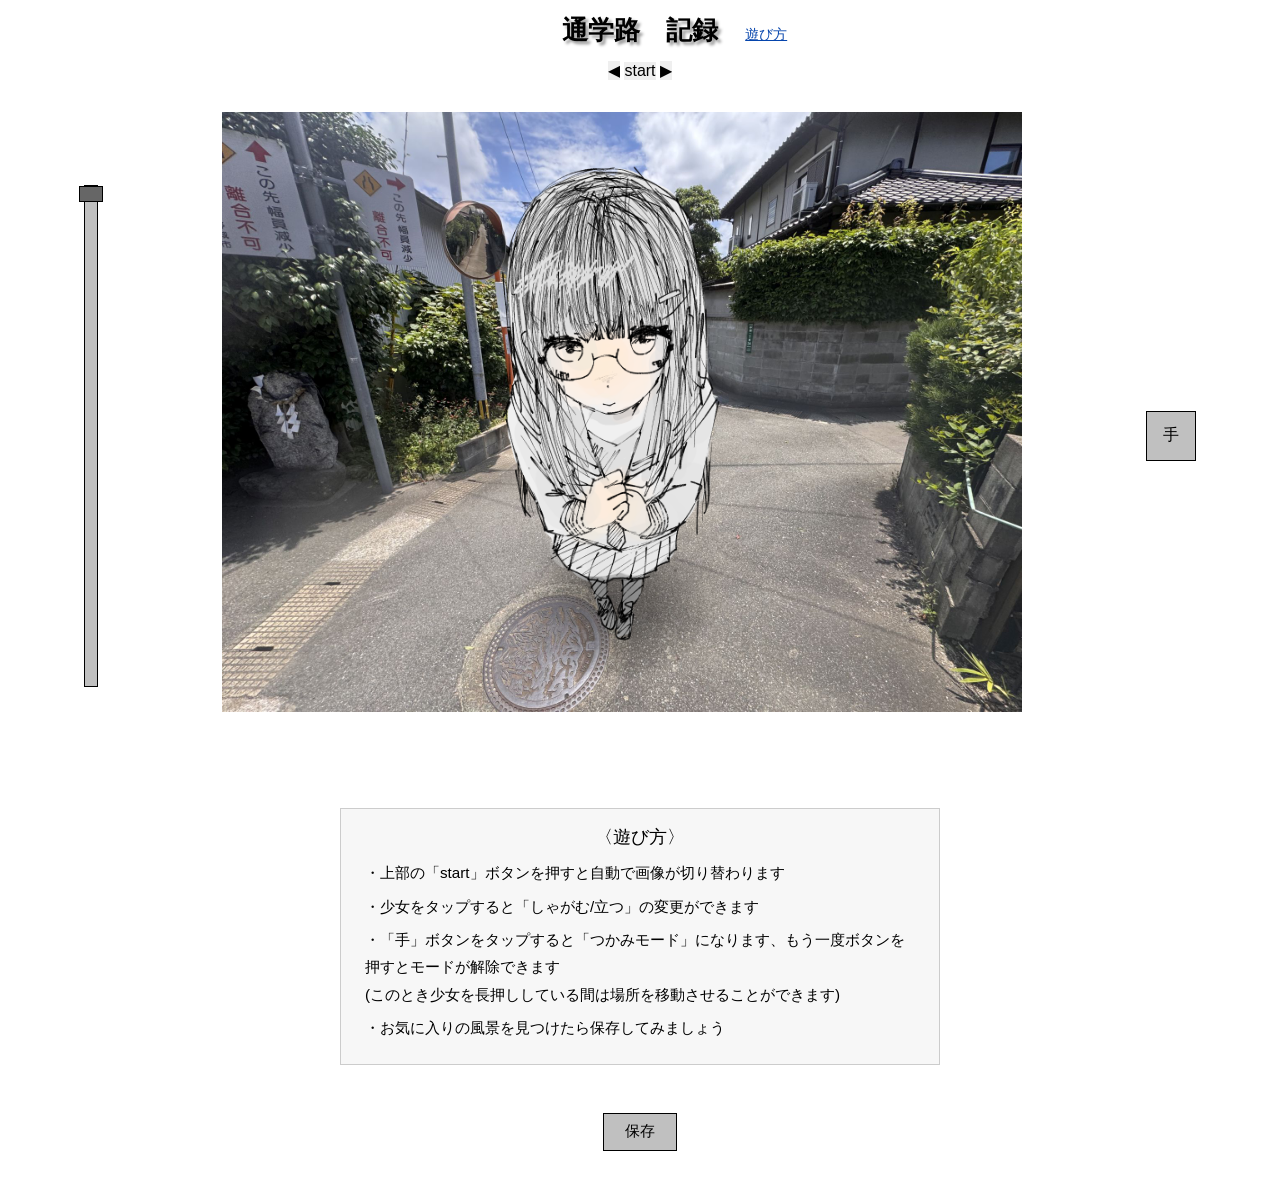
==== index.html @ 1c833973 "Add files via upload" ====
<!DOCTYPE html>
<html>
<head>
<meta charset="utf-8">
<meta name="viewport" content="width=device-width, initial-scale=1">
<title>slideshow</title>
<link rel="stylesheet" href="slideshow.css">
</head>

<script>
// グローバル変数
let Num_image = 100;
let Count = -1;
let Toggle = 0;
let timerId = null;

// 切り替わる速さ(ミリ秒)
let INTERVAL_MS = 500;

// 女の子キャラの画像(立ち/しゃがみ)
let GIRL_STAND = "chara1stand.png";
let GIRL_CROUCH = "chara1sit.png";
let girlToggle = 0;

// 女の子をクリックしたときに立ち/しゃがみを切り替える(手モード中は無効)
function toggleGirl(){
    if(handMode) return;
    girlToggle ^= 1;
    document.getElementById("girl").src = girlToggle ? GIRL_CROUCH : GIRL_STAND;
}

// 手モード(女の子を長押ししている間だけドラッグして移動できるモード)
let handMode = false;
let dragging = false;
let offsetX = 0, offsetY = 0;
let pressTimer = null;

// 長押しと判定するまでの時間(ミリ秒)
const LONG_PRESS_MS = 250;

function toggleHandMode(){
    handMode = !handMode;
    document.getElementById("handBtn").classList.toggle("active", handMode);
    document.body.classList.toggle("hand-mode", handMode);
}

window.addEventListener("DOMContentLoaded", function(){
    let girl = document.getElementById("girl");
    let frame = document.getElementById("koma-frame");

    // マウス・タッチ・ペンをまとめて扱う(Pointer Events)
    girl.addEventListener("pointerdown", function(e){
        if(!handMode) return;
        e.preventDefault();

        // すぐには動かさず、一定時間押し続けたらドラッグ開始
        clearTimeout(pressTimer);
        pressTimer = setTimeout(function(){
            dragging = true;
            let girlRect = girl.getBoundingClientRect();
            offsetX = e.clientX - girlRect.left;
            offsetY = e.clientY - girlRect.top;
            girl.classList.add("dragging");
        }, LONG_PRESS_MS);

        // 指やマウスが少女の外に出てもイベントを受け取り続ける
        girl.setPointerCapture(e.pointerId);
    });

    girl.addEventListener("pointermove", function(e){
        if(!dragging) return;
        let frameRect = frame.getBoundingClientRect();
        girl.style.left = (e.clientX - frameRect.left - offsetX) + "px";
        girl.style.top  = (e.clientY - frameRect.top  - offsetY) + "px";
        girl.style.transform = "none";
    });

    function endPress(){
        clearTimeout(pressTimer);
        dragging = false;
        girl.classList.remove("dragging");
    }

    girl.addEventListener("pointerup", endPress);
    girl.addEventListener("pointercancel", endPress);
});

// 数値を0埋めn桁表示に変換
Number.prototype.d = function(keta){
    return String(Math.pow(10,keta)+this).slice(1);
};

// 指定した番号の写真を表示する
function showImage(n){
    document.getElementById("koma").src = n.d(3) + ".jpg";
}

// スライダーを動かしたとき
function moveSlider(value){
    clearTimeout(timerId);

    Count = Number(value);
    showImage(Count);

    document.getElementById("start").value = Count.d(3);
}

// スライドショー
function change(){
    if(Toggle == 1){
        Count = (Count + 1) % Num_image;
        showImage(Count);

        document.getElementById("slider").value = Count;
        document.getElementById("start").value = Count.d(3) + " ▷";

        timerId = setTimeout(change, INTERVAL_MS);
    } else {
        clearTimeout(timerId);
        document.getElementById("start").value = Count.d(3) + " ■";
    }
}

// 手動送り
function flip(n){
    clearTimeout(timerId);

    Count = (Count + n + Num_image) % Num_image;

    showImage(Count);

    document.getElementById("slider").value = Count;
    document.getElementById("start").value = Count.d(3);
}

// koma画像をobject-fit:coverと同じ計算でcanvasに描画する
function drawCover(ctx, img, destW, destH){
    let iw = img.naturalWidth, ih = img.naturalHeight;
    let ir = iw / ih, dr = destW / destH;
    let sx, sy, sw, sh;

    if(ir > dr){
        sh = ih;
        sw = ih * dr;
        sx = (iw - sw) / 2;
        sy = 0;
    } else {
        sw = iw;
        sh = iw / dr;
        sx = 0;
        sy = (ih - sh) / 2;
    }

    ctx.drawImage(img, sx, sy, sw, sh, 0, 0, destW, destH);
}

// 少女が重なった写真をjpgとして保存する
function saveWithGirl(){
    if(!window.confirm("この通学路を保存しますか?")) return;

    let frame = document.getElementById("koma-frame");
    let komaImg = document.getElementById("koma");
    let girlImg = document.getElementById("girl");

    let frameRect = frame.getBoundingClientRect();
    let girlRect = girlImg.getBoundingClientRect();

    // 画質を上げるため、表示サイズの2倍で書き出す
    let scale = 2;
    let canvas = document.createElement("canvas");
    canvas.width = Math.round(frameRect.width * scale);
    canvas.height = Math.round(frameRect.height * scale);

    let ctx = canvas.getContext("2d");

    try {
        // 背景の写真
        drawCover(ctx, komaImg, canvas.width, canvas.height);

        // 女の子(フレーム内の現在位置・サイズをそのまま反映)
        let gx = (girlRect.left - frameRect.left) * scale;
        let gy = (girlRect.top  - frameRect.top ) * scale;
        let gw = girlRect.width  * scale;
        let gh = girlRect.height * scale;
        ctx.drawImage(girlImg, gx, gy, gw, gh);

        let link = document.createElement("a");
        link.download = "tsuugakuro_" + Count.d(3) + ".jpg";
        link.href = canvas.toDataURL("image/jpeg", 0.92);
        link.click();
    } catch(err){
        alert("保存に失敗しました。サーバー経由(http/https)で開いているか確認してください。");
        console.error(err);
    }
}
</script>

<body>

<div class="header-row">
    <span class="help-link-spacer" aria-hidden="true">遊び方</span>
    <h1>通学路　記録</h1>
    <a href="#help" class="help-link">遊び方</a>
</div>

<input type="button" name="prev" value="◀" onclick="flip(-1);">
<input type="button" id="start" value="start" onclick="Toggle^=1; change();">
<input type="button" name="next" value="▶" onclick="flip(1);">

<div class="slideshow-area">
    <!-- スライダー(縦向き) -->
    <input
        type="range"
        id="slider"
        orient="vertical"
        min="0"
        max="99"
        value="0"
        oninput="moveSlider(this.value)">

    <div class="slide">
        <div id="koma-frame">
            <img id="koma" src="000.jpg">
            <img id="girl" src="chara1stand.png" onclick="toggleGirl();">
        </div>
    </div>

    <!-- 手モード切り替えボタン -->
    <input type="button" id="handBtn" value="手" onclick="toggleHandMode();">
</div>

<div id="help" class="help-box">
    <h2>〈遊び方〉</h2>
    <ul>
        <li>・上部の「start」ボタンを押すと自動で画像が切り替わります</li>
        <li>・少女をタップすると「しゃがむ/立つ」の変更ができます</li>
        <li>・「手」ボタンをタップすると「つかみモード」になります、もう一度ボタンを押すとモードが解除できます<br>(このとき少女を長押ししている間は場所を移動させることができます)</li>
        <li>・お気に入りの風景を見つけたら保存してみましょう</li>
    </ul>
</div>

<div class="save-area">
    <input type="button" id="saveBtn" value="保存" onclick="saveWithGirl();">
</div>

</body>
</html>
---- slideshow.css ----
*{
  margin:0;
  padding:0;
  border:none;
  font-size:100%;
  font-style:normal;
  font-weight:normal;
  font-family:"Hiragino Kaku Gothic ProN","Hiragino Sans","Yu Gothic","Meiryo",sans-serif;
}

input {
  cursor:pointer;
}

html {
  text-align:center;
}

body {
  width:100%;
  margin:0 auto;
  text-align:center;
  background-color:#fff;
}

div.slideshow-area {
  display:flex;
  align-items:center;
  justify-content:center;
  gap:1.5em;
  margin:1em auto;
}

div.slide {
  width:1000px;
  max-width:100%;
  box-sizing:border-box;
  margin:0;
  padding:1em;
}

div#koma-frame {
  position:relative;
  width:800px;
  max-width:100%;
  aspect-ratio:4/3;
  overflow:hidden;
  margin:0 auto 3em;
}

img#koma {
  width:100%;
  height:100%;
  object-fit:cover;
  display:block;
}

img#girl {
  position:absolute;
  top:53%;
  left:50%;
  transform:translate(-50%, -50%);
  height:90%;
  width:auto;
  cursor:pointer;
  z-index:2;
}

#handBtn {
  width:50px;
  height:50px;
  background:#c0c0c0;
  border:1px solid #000;
  border-radius:0;
  font-size:1em;
}

#handBtn.active {
  background:#666;
}

/* 保存ボタン(文字が切れないよう幅は自動) */
#saveBtn {
  width:auto;
  height:auto;
  padding:0.5em 1.4em;
  background:#c0c0c0;
  border:1px solid #000;
  border-radius:0;
  font-size:0.95em;
  white-space:nowrap;
}

#saveBtn:active {
  background:#999;
}

div.save-area {
  margin:1em auto 3em;
}

/* 手モードのカーソルの形 */
body.hand-mode img#girl {
  cursor:grab;
  /* 手モード中はスマホでスクロール等のジェスチャーと衝突しないようにする */
  touch-action:none;
}

body.hand-mode img#girl:active,
img#girl.dragging {
  cursor:grabbing;
}

h1 {
  margin:0.5em;
  font-size:1.6em;
  font-weight:bolder;
  text-shadow:3px 3px 3px #999;
}

/* タイトル行(タイトル+遊び方リンク) */
.header-row {
  display:flex;
  align-items:baseline;
  justify-content:center;
}

.help-link {
  margin-left:1em;
  font-size:0.9em;
  color:#0645ad;
  text-decoration:underline;
  cursor:pointer;
}

.help-link-spacer {
  margin-right:1em;
  font-size:0.9em;
  visibility:hidden;
}

/* ===== スライダー(縦向き・上から下へ) ===== */

#slider{
  -webkit-appearance:none;
  appearance:none;
  writing-mode:vertical-lr;
  width:12px;
  height:500px;
  background:#c0c0c0;
  border:1px solid #000;
  border-radius:0;
  outline:none;
}

/* Chrome・Edge・Safari */
#slider::-webkit-slider-thumb{
  -webkit-appearance:none;
  appearance:none;
  width:24px;
  height:16px;
  background:#666;
  border:1px solid #000;
  border-radius:0;
  cursor:pointer;
}

/* ===== 遊び方の説明 ===== */

div.help-box {
  max-width:600px;
  margin:2em auto 3em;
  padding:1em 1.5em;
  text-align:left;
  background:#f7f7f7;
  border:1px solid #ccc;
  box-sizing:border-box;
}

div.help-box h2 {
  font-size:1.1em;
  margin-bottom:0.6em;
  text-align:center;
}

div.help-box ul {
  list-style:none;
  line-height:1.8;
}

div.help-box li {
  margin-bottom:0.4em;
  font-size:0.95em;
}

/* ===== スマホ向け調整 ===== */
@media (max-width:768px){

  h1{
    font-size:1.3em;
    margin:0.4em;
  }

  /* ボタン類を大きく、タップしやすいサイズに */
  input[type="button"]{
    font-size:1.3em;
    padding:0.6em 1em;
    min-width:2.6em;
    min-height:2.6em;
  }

  /* 縦並びにして横はみ出しを防ぐ */
  div.slideshow-area{
    flex-direction:column;
    gap:1em;
    width:100%;
    margin:1em auto;
  }

  div.slide{
    width:100%;
    padding:0.5em;
  }

  div#koma-frame{
    width:92vw;
    margin:0 auto 1.5em;
  }

  /* スライダーは横向きにして画面幅に収める */
  #slider{
    writing-mode:horizontal-tb;
    width:88vw;
    max-width:500px;
    height:14px;
  }

  #slider::-webkit-slider-thumb{
    width:18px;
    height:26px;
  }

  #handBtn{
    width:3.2em;
    height:3.2em;
    font-size:1.4em;
  }

  /* 保存ボタンは固定幅にせず、文字が切れないようにする */
  #saveBtn{
    width:auto;
    height:auto;
    padding:0.7em 1.6em;
    font-size:1.2em;
  }

  .help-link{
    font-size:0.8em;
    margin-left:0.6em;
  }

  .help-link-spacer{
    font-size:0.8em;
    margin-right:0.6em;
  }

  div.help-box{
    max-width:92vw;
    margin:1.5em auto 2em;
    padding:0.8em 1em;
  }

  div.help-box li{
    font-size:0.9em;
  }
}
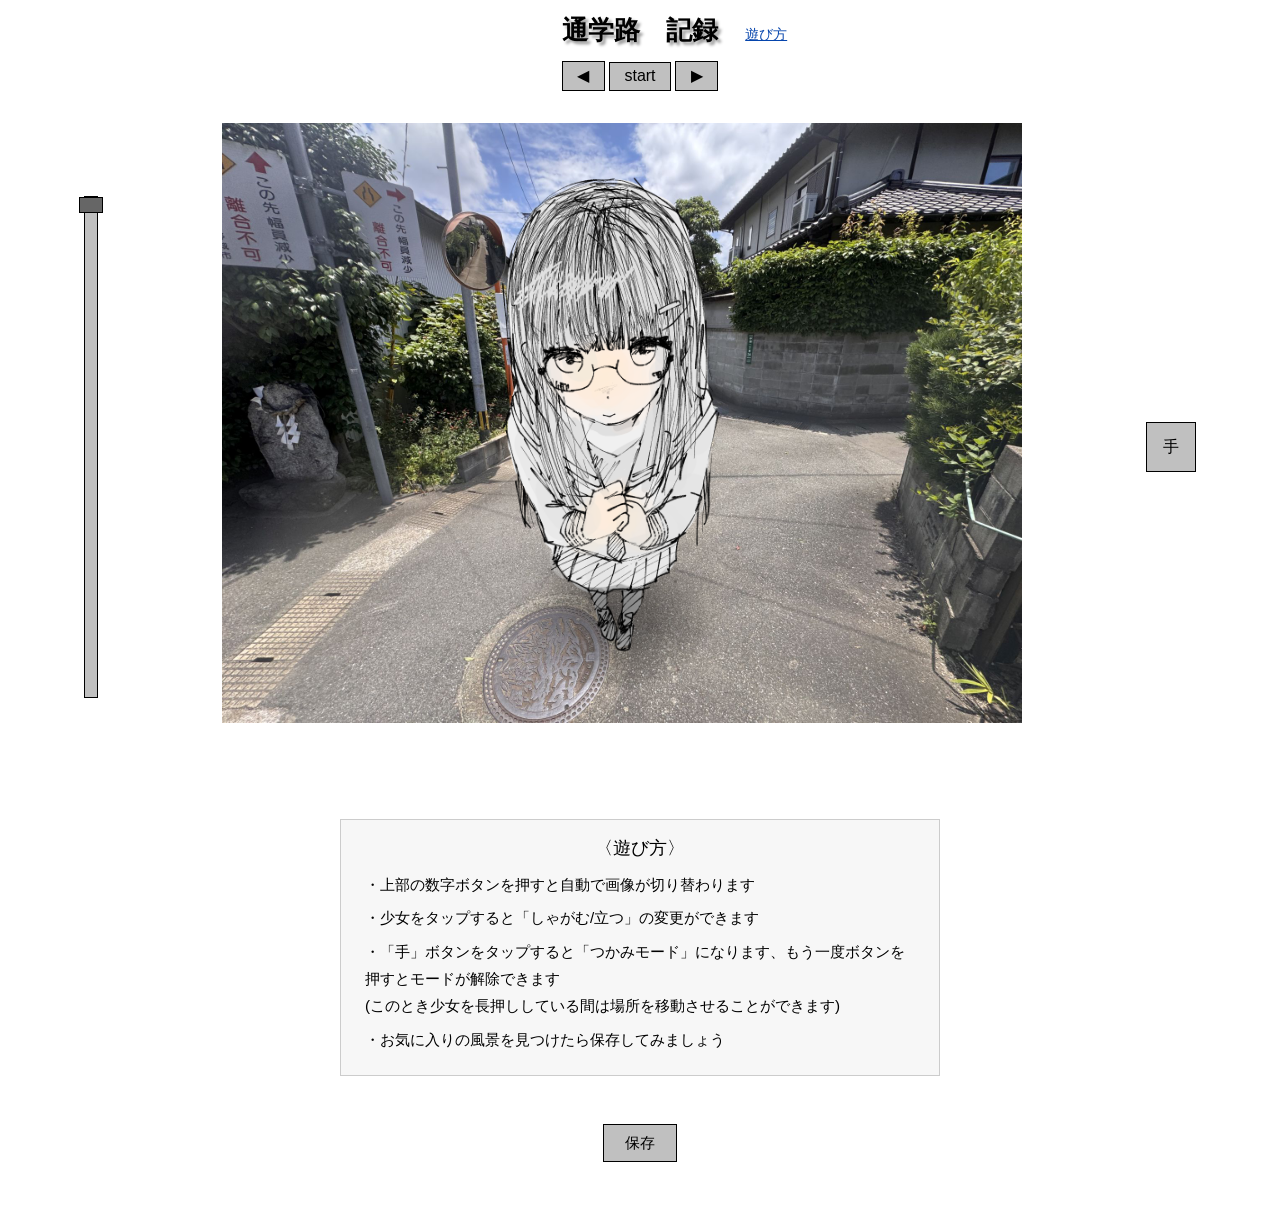
==== commit db5961be: "Add files via upload" ====
--- a/index.html
+++ b/index.html
@@ -221,7 +221,7 @@
     <div class="slide">
         <div id="koma-frame">
             <img id="koma" src="000.jpg">
-            <img id="girl" src="chara1stand.png" onclick="toggleGirl();">
+            <img id="girl" src="chara1stand.png" draggable="false" onclick="toggleGirl();">
         </div>
     </div>
 
@@ -232,7 +232,7 @@
 <div id="help" class="help-box">
     <h2>〈遊び方〉</h2>
     <ul>
-        <li>・上部の「start」ボタンを押すと自動で画像が切り替わります</li>
+        <li>・上部の数字ボタンを押すと自動で画像が切り替わります</li>
         <li>・少女をタップすると「しゃがむ/立つ」の変更ができます</li>
         <li>・「手」ボタンをタップすると「つかみモード」になります、もう一度ボタンを押すとモードが解除できます<br>(このとき少女を長押ししている間は場所を移動させることができます)</li>
         <li>・お気に入りの風景を見つけたら保存してみましょう</li>
--- a/slideshow.css
+++ b/slideshow.css
@@ -10,6 +10,20 @@
 
 input {
   cursor:pointer;
+}
+
+input[type="button"] {
+  -webkit-appearance:none;
+  appearance:none;
+  color:#000;
+  background:#c0c0c0;
+  border:1px solid #000;
+  border-radius:0;
+  padding:0.3em 0.9em;
+}
+
+input[type="button"]:active {
+  background:#999;
 }
 
 html {
@@ -64,6 +78,11 @@
   width:auto;
   cursor:pointer;
   z-index:2;
+  /* 長押し時にiOSの選択メニューや画像保存メニューが出ないようにする */
+  -webkit-touch-callout:none;
+  -webkit-user-select:none;
+  user-select:none;
+  -webkit-user-drag:none;
 }
 
 #handBtn {
@@ -151,6 +170,14 @@
   border:1px solid #000;
   border-radius:0;
   outline:none;
+  box-shadow:none;
+}
+
+/* iOS Safariのデフォルトのトラック影を消す */
+#slider::-webkit-slider-runnable-track{
+  background:transparent;
+  box-shadow:none;
+  border:none;
 }
 
 /* Chrome・Edge・Safari */
@@ -163,6 +190,7 @@
   border:1px solid #000;
   border-radius:0;
   cursor:pointer;
+  box-shadow:none;
 }
 
 /* ===== 遊び方の説明 ===== */
@@ -201,12 +229,12 @@
     margin:0.4em;
   }
 
-  /* ボタン類を大きく、タップしやすいサイズに */
+  /* ボタン類は少し大きめに、ただし過大にならない程度に */
   input[type="button"]{
-    font-size:1.3em;
-    padding:0.6em 1em;
-    min-width:2.6em;
-    min-height:2.6em;
+    font-size:1.1em;
+    padding:0.45em 0.8em;
+    min-width:2.2em;
+    min-height:2.2em;
   }
 
   /* 縦並びにして横はみ出しを防ぐ */
@@ -232,26 +260,27 @@
     writing-mode:horizontal-tb;
     width:88vw;
     max-width:500px;
-    height:14px;
+    height:9px;
   }
 
   #slider::-webkit-slider-thumb{
     width:18px;
     height:26px;
+    box-shadow:none;
   }
 
   #handBtn{
-    width:3.2em;
-    height:3.2em;
-    font-size:1.4em;
+    width:2.6em;
+    height:2.6em;
+    font-size:1.15em;
   }
 
   /* 保存ボタンは固定幅にせず、文字が切れないようにする */
   #saveBtn{
     width:auto;
     height:auto;
-    padding:0.7em 1.6em;
-    font-size:1.2em;
+    padding:0.5em 1.2em;
+    font-size:1em;
   }
 
   .help-link{
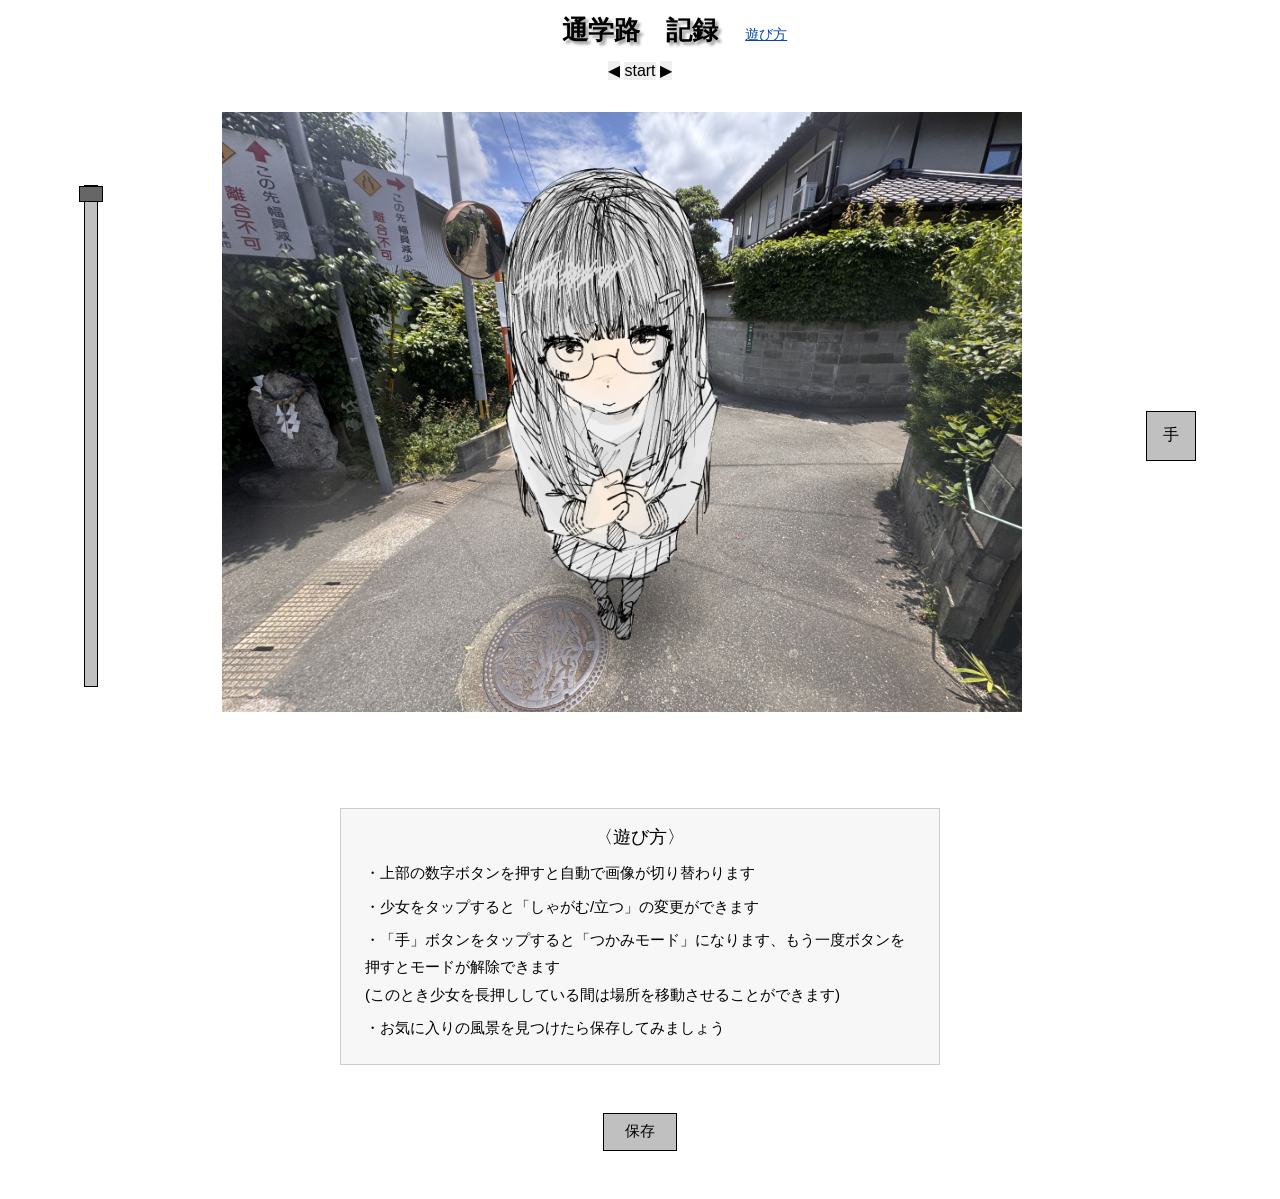
==== commit 7891290a: "Add files via upload" ====
--- a/index.html
+++ b/index.html
@@ -36,7 +36,7 @@
 let pressTimer = null;
 
 // 長押しと判定するまでの時間(ミリ秒)
-const LONG_PRESS_MS = 250;
+const LONG_PRESS_MS = 0;
 
 function toggleHandMode(){
     handMode = !handMode;
--- a/slideshow.css
+++ b/slideshow.css
@@ -10,20 +10,6 @@
 
 input {
   cursor:pointer;
-}
-
-input[type="button"] {
-  -webkit-appearance:none;
-  appearance:none;
-  color:#000;
-  background:#c0c0c0;
-  border:1px solid #000;
-  border-radius:0;
-  padding:0.3em 0.9em;
-}
-
-input[type="button"]:active {
-  background:#999;
 }
 
 html {
@@ -86,8 +72,13 @@
 }
 
 #handBtn {
+  -webkit-appearance:none;
+  appearance:none;
+  box-sizing:border-box;
   width:50px;
   height:50px;
+  color:#000;
+  -webkit-text-fill-color:#000;
   background:#c0c0c0;
   border:1px solid #000;
   border-radius:0;
@@ -100,9 +91,14 @@
 
 /* 保存ボタン(文字が切れないよう幅は自動) */
 #saveBtn {
+  -webkit-appearance:none;
+  appearance:none;
+  box-sizing:border-box;
   width:auto;
   height:auto;
   padding:0.5em 1.4em;
+  color:#000;
+  -webkit-text-fill-color:#000;
   background:#c0c0c0;
   border:1px solid #000;
   border-radius:0;
@@ -229,12 +225,20 @@
     margin:0.4em;
   }
 
-  /* ボタン類は少し大きめに、ただし過大にならない程度に */
-  input[type="button"]{
-    font-size:1.1em;
-    padding:0.45em 0.8em;
-    min-width:2.2em;
-    min-height:2.2em;
+  /* 上部の矢印・数字ボタン(スマホのみ独自スタイル、横長・コンパクトに) */
+  input[name="prev"],
+  #start,
+  input[name="next"]{
+    -webkit-appearance:none;
+    appearance:none;
+    box-sizing:border-box;
+    color:#000;
+    -webkit-text-fill-color:#000;
+    background:#c0c0c0;
+    border:1px solid #000;
+    border-radius:0;
+    font-size:0.9em;
+    padding:0.25em 0.6em;
   }
 
   /* 縦並びにして横はみ出しを防ぐ */
@@ -260,7 +264,7 @@
     writing-mode:horizontal-tb;
     width:88vw;
     max-width:500px;
-    height:9px;
+    height:12px;
   }
 
   #slider::-webkit-slider-thumb{
@@ -270,17 +274,17 @@
   }
 
   #handBtn{
-    width:2.6em;
-    height:2.6em;
-    font-size:1.15em;
+    width:2.2em;
+    height:2.2em;
+    font-size:1em;
   }
 
   /* 保存ボタンは固定幅にせず、文字が切れないようにする */
   #saveBtn{
     width:auto;
     height:auto;
-    padding:0.5em 1.2em;
-    font-size:1em;
+    padding:0.4em 1em;
+    font-size:0.9em;
   }
 
   .help-link{
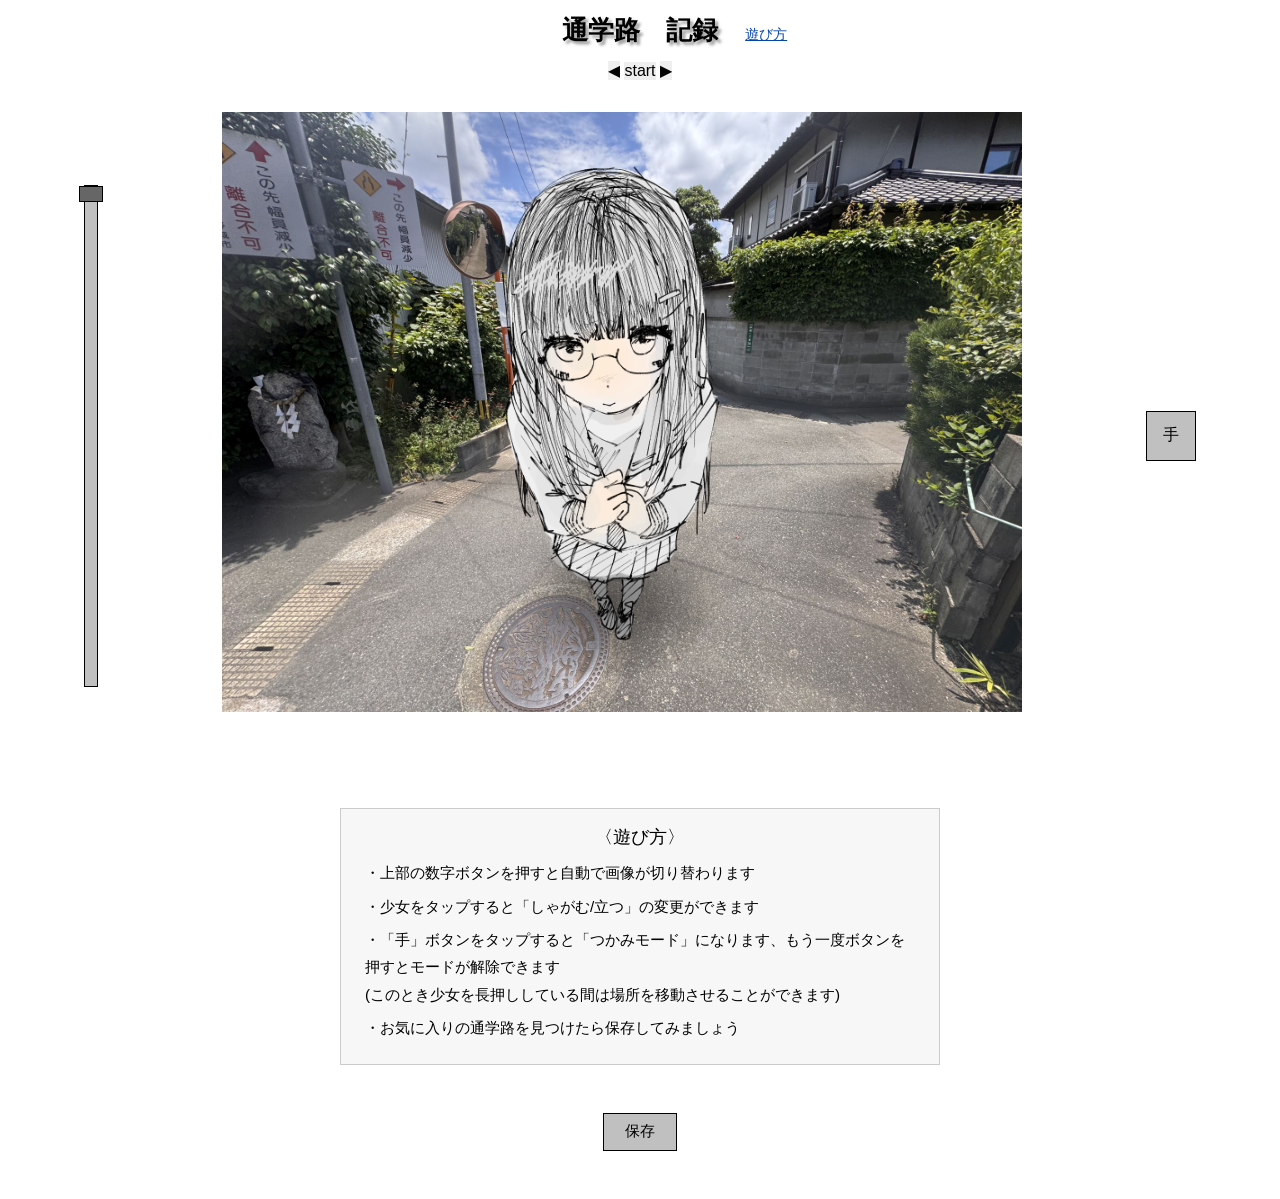
==== commit 4c2b1f68: "Add files via upload" ====
--- a/index.html
+++ b/index.html
@@ -184,10 +184,37 @@
         let gh = girlRect.height * scale;
         ctx.drawImage(girlImg, gx, gy, gw, gh);
 
-        let link = document.createElement("a");
-        link.download = "tsuugakuro_" + Count.d(3) + ".jpg";
-        link.href = canvas.toDataURL("image/jpeg", 0.92);
-        link.click();
+        let fileName = "tsuugakuro_" + Count.d(3) + ".jpg";
+
+        canvas.toBlob(function(blob){
+            if(!blob){
+                alert("保存に失敗しました。");
+                return;
+            }
+
+            let file = new File([blob], fileName, { type: "image/jpeg" });
+
+            // iPhoneなどdownload属性が効かない環境では共有シートを使う
+            if(navigator.canShare && navigator.canShare({ files: [file] })){
+                navigator.share({
+                    files: [file],
+                    title: "通学路記録"
+                }).catch(function(err){
+                    // ユーザーがキャンセルした場合などはエラーを無視
+                    if(err && err.name !== "AbortError"){
+                        console.error(err);
+                    }
+                });
+            } else {
+                // PCなど: ダウンロードリンクで保存
+                let url = URL.createObjectURL(blob);
+                let link = document.createElement("a");
+                link.download = fileName;
+                link.href = url;
+                link.click();
+                setTimeout(function(){ URL.revokeObjectURL(url); }, 1000);
+            }
+        }, "image/jpeg", 0.92);
     } catch(err){
         alert("保存に失敗しました。サーバー経由(http/https)で開いているか確認してください。");
         console.error(err);
@@ -235,7 +262,7 @@
         <li>・上部の数字ボタンを押すと自動で画像が切り替わります</li>
         <li>・少女をタップすると「しゃがむ/立つ」の変更ができます</li>
         <li>・「手」ボタンをタップすると「つかみモード」になります、もう一度ボタンを押すとモードが解除できます<br>(このとき少女を長押ししている間は場所を移動させることができます)</li>
-        <li>・お気に入りの風景を見つけたら保存してみましょう</li>
+        <li>・お気に入りの通学路を見つけたら保存してみましょう</li>
     </ul>
 </div>
 
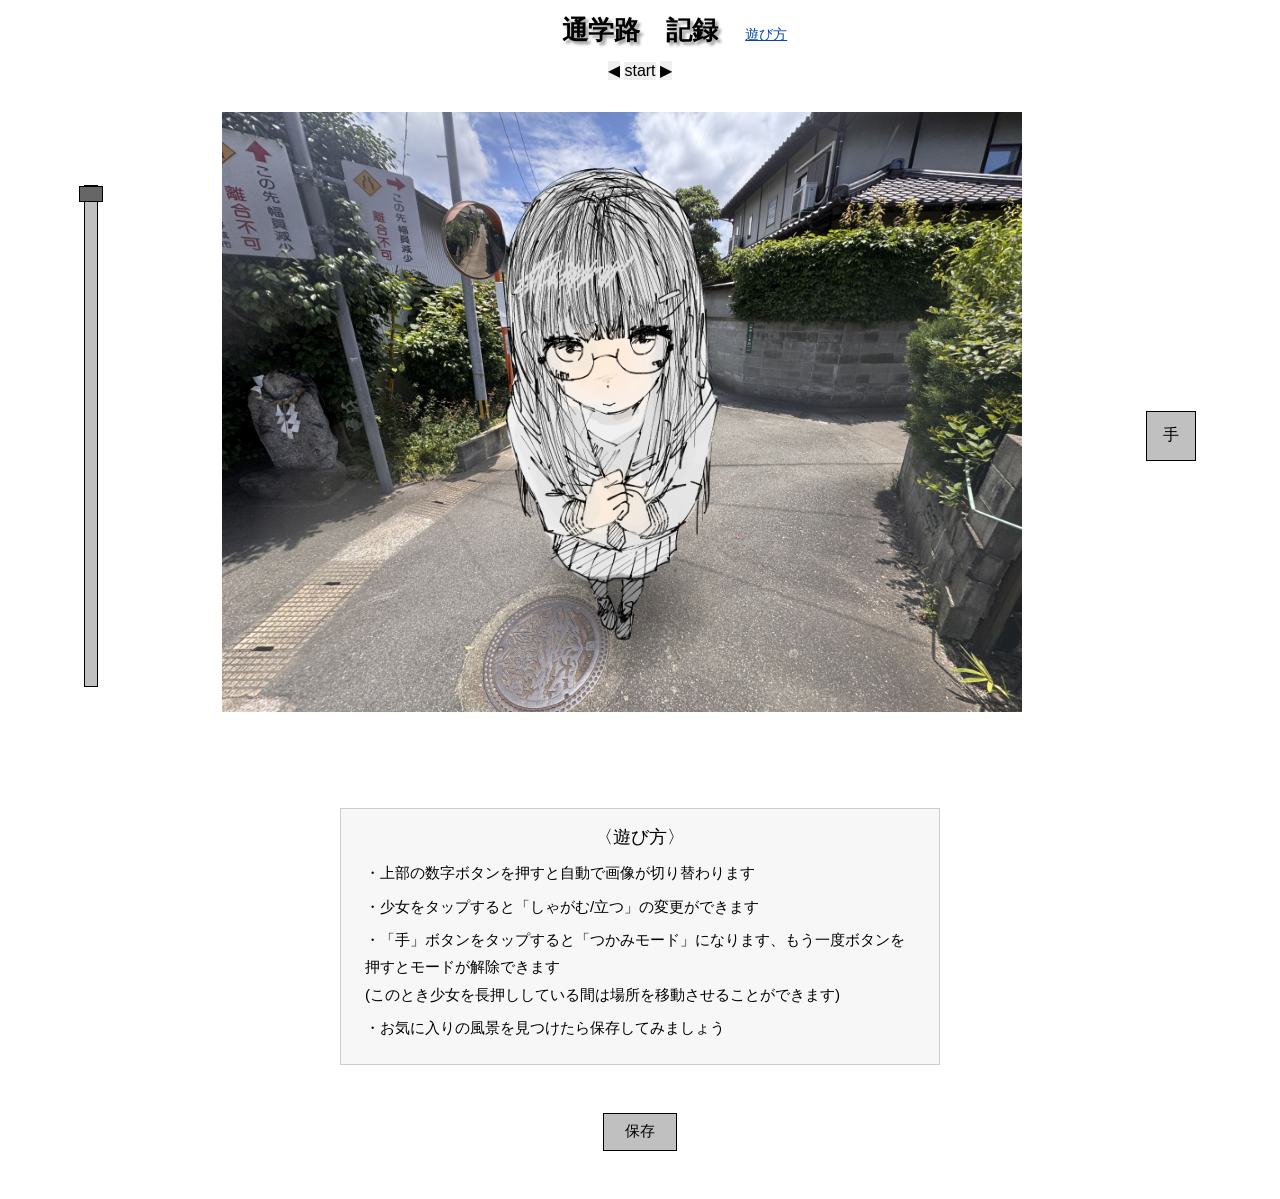
==== commit 8feb8d6c: "Add files via upload" ====
--- a/index.html
+++ b/index.html
@@ -133,10 +133,10 @@
     document.getElementById("start").value = Count.d(3);
 }
 
-// koma画像をobject-fit:coverと同じ計算でcanvasに描画する
-function drawCover(ctx, img, destW, destH){
-    let iw = img.naturalWidth, ih = img.naturalHeight;
-    let ir = iw / ih, dr = destW / destH;
+// object-fit:coverと同じ考え方で、指定した縦横比に合わせて
+// 元画像から切り出す範囲(元画像の解像度のまま)を計算する
+function computeCoverRect(iw, ih, dr){
+    let ir = iw / ih;
     let sx, sy, sw, sh;
 
     if(ir > dr){
@@ -151,12 +151,23 @@
         sy = (ih - sh) / 2;
     }
 
-    ctx.drawImage(img, sx, sy, sw, sh, 0, 0, destW, destH);
-}
-
-// 少女が重なった写真をjpgとして保存する
+    return { sx: sx, sy: sy, sw: sw, sh: sh };
+}
+
+// 「保存」ボタン: 独自の確認画面を開く
+// (TwitterなどSNS内蔵ブラウザではwindow.confirm()がブロックされ
+//  無反応になることがあるため、ネイティブのconfirmは使わない)
 function saveWithGirl(){
-    if(!window.confirm("この通学路を保存しますか?")) return;
+    document.getElementById("confirmModal").style.display = "flex";
+}
+
+function closeConfirmModal(){
+    document.getElementById("confirmModal").style.display = "none";
+}
+
+// 確認画面で「保存する」が押されたときの処理
+function doSaveWithGirl(){
+    closeConfirmModal();
 
     let frame = document.getElementById("koma-frame");
     let komaImg = document.getElementById("koma");
@@ -165,17 +176,25 @@
     let frameRect = frame.getBoundingClientRect();
     let girlRect = girlImg.getBoundingClientRect();
 
-    // 画質を上げるため、表示サイズの2倍で書き出す
-    let scale = 2;
-    let canvas = document.createElement("canvas");
-    canvas.width = Math.round(frameRect.width * scale);
-    canvas.height = Math.round(frameRect.height * scale);
-
-    let ctx = canvas.getContext("2d");
-
     try {
-        // 背景の写真
-        drawCover(ctx, komaImg, canvas.width, canvas.height);
+        // 表示上のフレームの縦横比に合わせて、元の写真の解像度のまま切り出す範囲を求める
+        let dr = frameRect.width / frameRect.height;
+        let rect = computeCoverRect(komaImg.naturalWidth, komaImg.naturalHeight, dr);
+
+        // 出力キャンバスは元写真の解像度そのまま(縮小拡大しない)
+        let canvas = document.createElement("canvas");
+        canvas.width = Math.round(rect.sw);
+        canvas.height = Math.round(rect.sh);
+
+        let ctx = canvas.getContext("2d");
+        ctx.imageSmoothingEnabled = true;
+        ctx.imageSmoothingQuality = "high";
+
+        // 背景の写真(元解像度のまま)
+        ctx.drawImage(komaImg, rect.sx, rect.sy, rect.sw, rect.sh, 0, 0, canvas.width, canvas.height);
+
+        // 表示上のフレームサイズ→出力キャンバスサイズへの倍率
+        let scale = canvas.width / frameRect.width;
 
         // 女の子(フレーム内の現在位置・サイズをそのまま反映)
         let gx = (girlRect.left - frameRect.left) * scale;
@@ -188,37 +207,71 @@
 
         canvas.toBlob(function(blob){
             if(!blob){
-                alert("保存に失敗しました。");
+                showResultModal(null, fileName);
                 return;
             }
 
-            let file = new File([blob], fileName, { type: "image/jpeg" });
-
-            // iPhoneなどdownload属性が効かない環境では共有シートを使う
-            if(navigator.canShare && navigator.canShare({ files: [file] })){
-                navigator.share({
-                    files: [file],
-                    title: "通学路記録"
-                }).catch(function(err){
-                    // ユーザーがキャンセルした場合などはエラーを無視
-                    if(err && err.name !== "AbortError"){
-                        console.error(err);
+            let url = URL.createObjectURL(blob);
+            let shared = false;
+
+            // 対応していれば共有シート経由で保存(iPhoneのSafariなど)
+            if(navigator.canShare){
+                try {
+                    let file = new File([blob], fileName, { type: "image/jpeg" });
+                    if(navigator.canShare({ files: [file] })){
+                        shared = true;
+                        navigator.share({
+                            files: [file],
+                            title: "通学路記録"
+                        }).catch(function(err){
+                            // ユーザーがキャンセルした場合などはエラーを無視
+                            if(err && err.name !== "AbortError"){
+                                console.error(err);
+                            }
+                        });
                     }
-                });
-            } else {
-                // PCなど: ダウンロードリンクで保存
-                let url = URL.createObjectURL(blob);
-                let link = document.createElement("a");
-                link.download = fileName;
-                link.href = url;
-                link.click();
-                setTimeout(function(){ URL.revokeObjectURL(url); }, 1000);
+                } catch(shareErr){
+                    console.error(shareErr);
+                }
             }
-        }, "image/jpeg", 0.92);
+
+            // 共有シートが使えない環境(Twitterなどアプリ内ブラウザを含む)は
+            // 画像を画面に表示して、長押しで保存してもらう
+            if(!shared){
+                showResultModal(url, fileName);
+            }
+        }, "image/jpeg", 0.95);
     } catch(err){
-        alert("保存に失敗しました。サーバー経由(http/https)で開いているか確認してください。");
+        showResultModal(null, null);
         console.error(err);
     }
+}
+
+// 保存できなかった/共有シートが使えない場合に、
+// 画像を表示して手動保存してもらうための画面
+function showResultModal(url, fileName){
+    let img = document.getElementById("resultImage");
+    let link = document.getElementById("resultDownloadLink");
+    let note = document.getElementById("resultNote");
+
+    if(url){
+        img.src = url;
+        img.style.display = "block";
+        link.href = url;
+        link.download = fileName || "tsuugakuro.jpg";
+        link.style.display = "inline-block";
+        note.textContent = "画像を長押しして「写真に保存」を選ぶか、下のリンクからダウンロードしてください。";
+    } else {
+        img.style.display = "none";
+        link.style.display = "none";
+        note.textContent = "保存に失敗しました。時間をおいて、もう一度お試しください。";
+    }
+
+    document.getElementById("resultModal").style.display = "flex";
+}
+
+function closeResultModal(){
+    document.getElementById("resultModal").style.display = "none";
 }
 </script>
 
@@ -262,7 +315,7 @@
         <li>・上部の数字ボタンを押すと自動で画像が切り替わります</li>
         <li>・少女をタップすると「しゃがむ/立つ」の変更ができます</li>
         <li>・「手」ボタンをタップすると「つかみモード」になります、もう一度ボタンを押すとモードが解除できます<br>(このとき少女を長押ししている間は場所を移動させることができます)</li>
-        <li>・お気に入りの通学路を見つけたら保存してみましょう</li>
+        <li>・お気に入りの風景を見つけたら保存してみましょう</li>
     </ul>
 </div>
 
@@ -270,5 +323,29 @@
     <input type="button" id="saveBtn" value="保存" onclick="saveWithGirl();">
 </div>
 
+<!-- 保存確認画面(独自モーダル。SNS内蔵ブラウザ等でwindow.confirm()が
+     ブロックされることがあるため、ネイティブのconfirmは使わない) -->
+<div id="confirmModal" class="modal-overlay">
+    <div class="modal-box">
+        <p>この通学路を保存しますか?</p>
+        <div class="modal-buttons">
+            <input type="button" value="保存する" onclick="doSaveWithGirl();">
+            <input type="button" value="キャンセル" onclick="closeConfirmModal();">
+        </div>
+    </div>
+</div>
+
+<!-- 保存結果画面(共有シートが使えない場合、長押し保存用に画像を表示) -->
+<div id="resultModal" class="modal-overlay">
+    <div class="modal-box">
+        <p id="resultNote"></p>
+        <img id="resultImage" alt="保存する画像">
+        <div class="modal-buttons">
+            <a id="resultDownloadLink" class="modal-download-link">ダウンロード</a>
+            <input type="button" value="閉じる" onclick="closeResultModal();">
+        </div>
+    </div>
+</div>
+
 </body>
 </html>
--- a/slideshow.css
+++ b/slideshow.css
@@ -307,3 +307,72 @@
     font-size:0.9em;
   }
 }
+
+/* ===== 保存確認・保存結果のモーダル ===== */
+
+.modal-overlay{
+  display:none;
+  position:fixed;
+  top:0;
+  left:0;
+  width:100%;
+  height:100%;
+  background:rgba(0,0,0,0.6);
+  align-items:center;
+  justify-content:center;
+  z-index:100;
+  padding:1em;
+  box-sizing:border-box;
+}
+
+.modal-box{
+  background:#fff;
+  max-width:420px;
+  width:100%;
+  max-height:90vh;
+  overflow-y:auto;
+  padding:1.5em;
+  box-sizing:border-box;
+  text-align:center;
+}
+
+.modal-box p{
+  margin-bottom:1em;
+  line-height:1.6;
+}
+
+.modal-box img{
+  display:none;
+  max-width:100%;
+  margin:0 auto 1em;
+  border:1px solid #ccc;
+}
+
+.modal-buttons{
+  display:flex;
+  gap:1em;
+  justify-content:center;
+  flex-wrap:wrap;
+}
+
+.modal-buttons input[type="button"]{
+  -webkit-appearance:none;
+  appearance:none;
+  box-sizing:border-box;
+  color:#000;
+  -webkit-text-fill-color:#000;
+  background:#c0c0c0;
+  border:1px solid #000;
+  border-radius:0;
+  padding:0.5em 1.2em;
+}
+
+.modal-download-link{
+  display:none;
+  color:#000;
+  background:#c0c0c0;
+  border:1px solid #000;
+  padding:0.5em 1.2em;
+  text-decoration:none;
+  box-sizing:border-box;
+}
